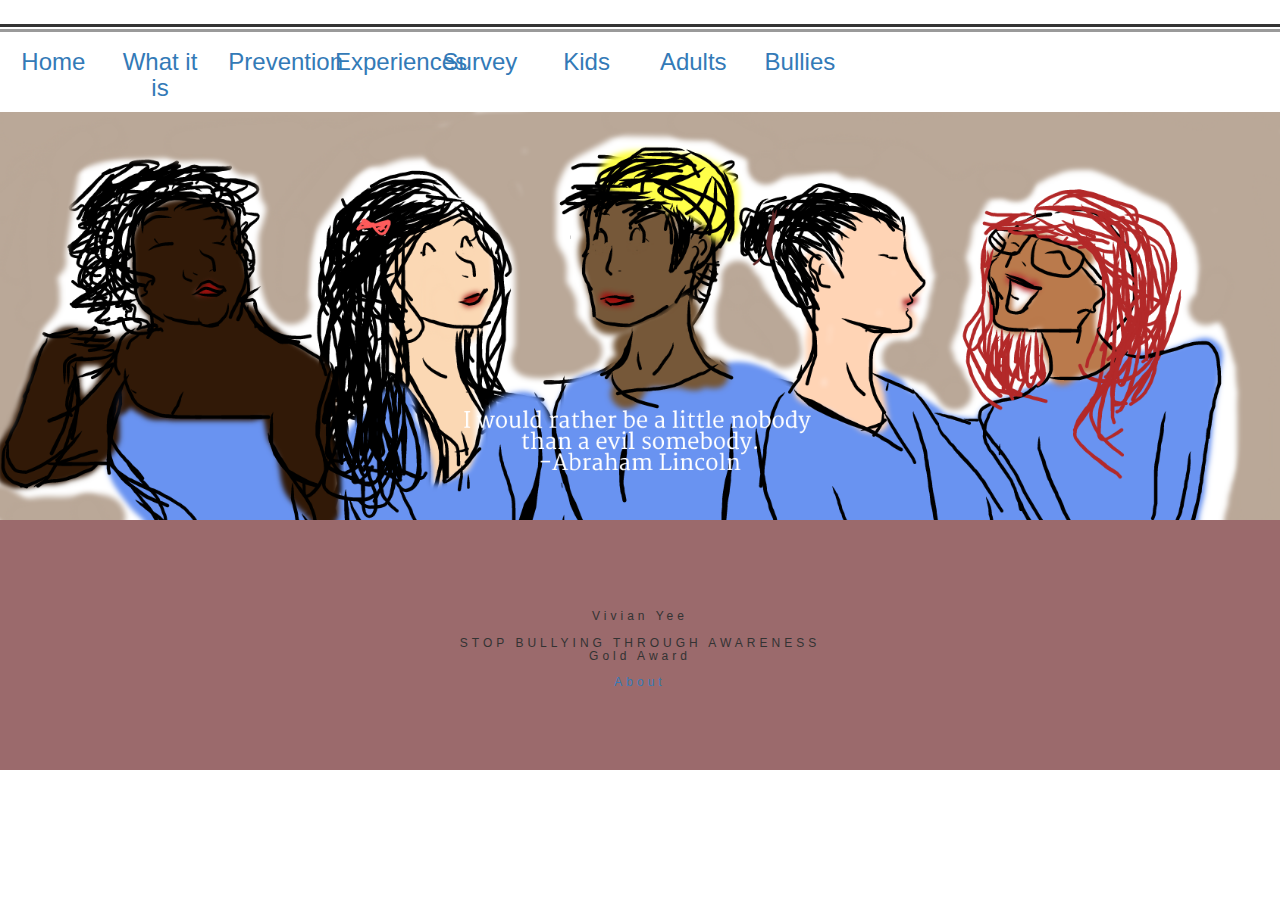
==== index.html @ ef4d487d "commiting no words" ====
<!DOCTYPE html>
<html>
  <head>
    <meta charset="utf-8">
    <title>Preventabully</title>
    <link rel="stylesheet" href="Preventabully.css">
    <link rel="stylesheet" href="https://maxcdn.bootstrapcdn.com/bootstrap/3.3.7/css/bootstrap.min.css">
  </head>
  <body>
    <!-- TOP PART -->

    <br>      <h1 id="Top"> </h1><center>
  <div class="center">
    <div class="secmenu"class="underline" class="row">
      <div class="col-md-1"><h3><a href="index.html">Home</a></h3></div>
      <div class="col-md-1"><h3><a href="Definition.html">What it is</a></h3></div>
      <div class="col-md-1"><h3><a href="Prevention.html">Prevention</a></h3></div>
      <div class="col-md-1"><h3><a href="Experiences.html">Experiences</a></h3></div>
      <div class="col-md-1"><h3><a href="Survey.html">Survey</a></h3></div>
      <div class="col-md-1"><h3><a href="Kid.html">Kids</a></h3></div>
      <div class="col-md-1"><h3><a href="Adult.html">Adults</a></h3></div>
      <div class="col-md-1"><h3><a href="Bully.html">Bullies</a></h3></div>
    </div>
  </div>

                <h1 id="topborder"></h2>
      <br><br><br>

    <!-- MAIN PIC -->
    <div class="image">
      <img src="frends.png" alt="MAIN PICTURE" width="100%">
      </div>

    <!-- SECTIONS -->
    <!-- <div class="menucolor">
      <div class="relative">
          <br><br><br><br><br><br><br>
        <ul id="menu">
          <li><h3><a href="Definition.html">What it is</a></h3></li>
          <li><h3><a href="Prevention.html">Prevention</a></h3></li>
          <li><h3><a href="Experiences.html">Experiences</a></h3></li>
          <li><h3><a href="Survey.html">Survey</a></h3></li>
        </ul>
      </div>
    </me>

      <br><br><br><br>
      <table>
        <tr>
          <div class="movebod" class="row">
            <div class="col-md-3"><img src="kid.png" alt="kid" width = 150px></div>
            <div class="col-md-3"><img src="adult.png" alt="adult" width = 160px></div>
            <div class="col-md-3"><img src="bully.png" alt="bully" width = 150px></div>
        </div>
        <tr>
          <br><br><br><br><br><br><br><br><br><br><br><br><br><br><br><br><br><br><br><br><br><br><br><br><br><br><br><br><br>
          <div class="movebutt" class="row">
          <div class="col-md-3"><button class="space" type="button" class="btn btn-default btn-lg btn-block"><a href="Kid.html">Kids</a></button></div>
          <div class="col-md-3"><button class="space" type="button" class="btn btn-default btn-lg btn-block"><a href="Adult.html">Adults</a></button><center></div>
          <div class="col-md-3"><button class="space" type="button" class="btn btn-default btn-lg btn-block"><a href="Bully.html">Bullies</a></button></div>
        </div>
        </tr>

        </tr>
      </table> -->
    </div>

  <div class="menucolor">
      
    </div>

    <div class="bottom"width="100%">
      <br><br><br><br>
      <h6>Vivian Yee<br><br>STOP BULLYING THROUGH AWARENESS<br>Gold Award<br><br><a href="About.html">About</a></h6><center>

    </div>

  </body>
</html>
---- Preventabully.css ----
body{
  background-color:#FFFFFF!important;
}
.center{
  margin: 0;
}
.underline{
  border-bottom-style: solid;
  border-bottom-color: inherit;

}

#topbord{
  border-top-style: solid;
  border-top-color: inherit;
  margin-top: 5px;
  border-width: thick;
}
#topborder{
  border-top-style: inset;
  border-top-color: inherit;
  margin-top: 2px;
}
#Top{
  border-top-style: solid;
  border-top-color: inherit;
  margin-top: 4px;
  margin-bottom: 2px;
}

#EX{
  font-size: 40px;
  color: black;
  letter-spacing: 3px;
}
.other3:hover {
    background-color: #111;
}
.firsmenu{
  position: relative;
  float: left;
}
.preventabullys{
  font-size: 30px;
  letter-spacing: 4px;
  text-shadow: 3px,3px,gray;
}

/*main focus*/
#mainpic{
  display: block;

}
.image {
   position: relative;
   width: 100%;
}

h2 {
   position: absolute;
   top: 200px;
   left: 0;
   width: 100%;
}
.boxed{
  border: 1px solid;
  width: 380px;
}
#quote{
  text-align: center;
  font-size: 22px;
  padding-right: 10px;
  letter-spacing: 4px;
  font-style: italic;
  font-weight: bold;
  color: white;
}

/*menu bar*/
div.relative{
  float: left;
  position: relative;
  left:30px;
}
ul {
  margin-left: 100px;
  float: left;
  list-style-type: none;
  margin: 0;
  padding: 0;
  width: 200px;
  background-color: #f1f1f1;
}
li a {
  display: block;
  color: #000;
  padding: 16px 16px;
  text-decoration: none;
}
li a:hover {
  background-color:rgb(94,80,63)  ;
  color: white;
}
h2{
  font-size: 10px;
}
.menucolor{
  background-color:#B09398;
  width:1200px;
}
.space{
  padding-top: 5px;
  padding-bottom: 5px;
  padding-right: 30px;
  padding-left: 30px;
}
.movebod{
  position: relative;
  left: 80px;
}
.movebutt{
  position: relative;
  left: 288px;
}

/*bottom*/
.bottom{
  background-color: #9B6A6C;
  height:250px;
  border-style: none;
  text-align: center;
}
h6{
  letter-spacing: 4px;
  font-weight:300;
  text-decoration: none;
}
td{
  padding: 100px;
}
/*SECOND PAGE*/
.whatbully{
 letter-spacing: 3px;
 font-size: 25px;
 text-align: center;
 position: relative;
}
.whatcyber{
  letter-spacing: 3px;
  font-size: 25px;
  text-align: center;
}
.secmenu{
  text-align: center;
}
.left{
  float: left;
  position: relative;left: 30px;
}
.uhead{
  font-size: 30px;
  font-weight: bold;
  text-align: center;
}
.EAE0D5{
  background-color: #EAE0D5;
}
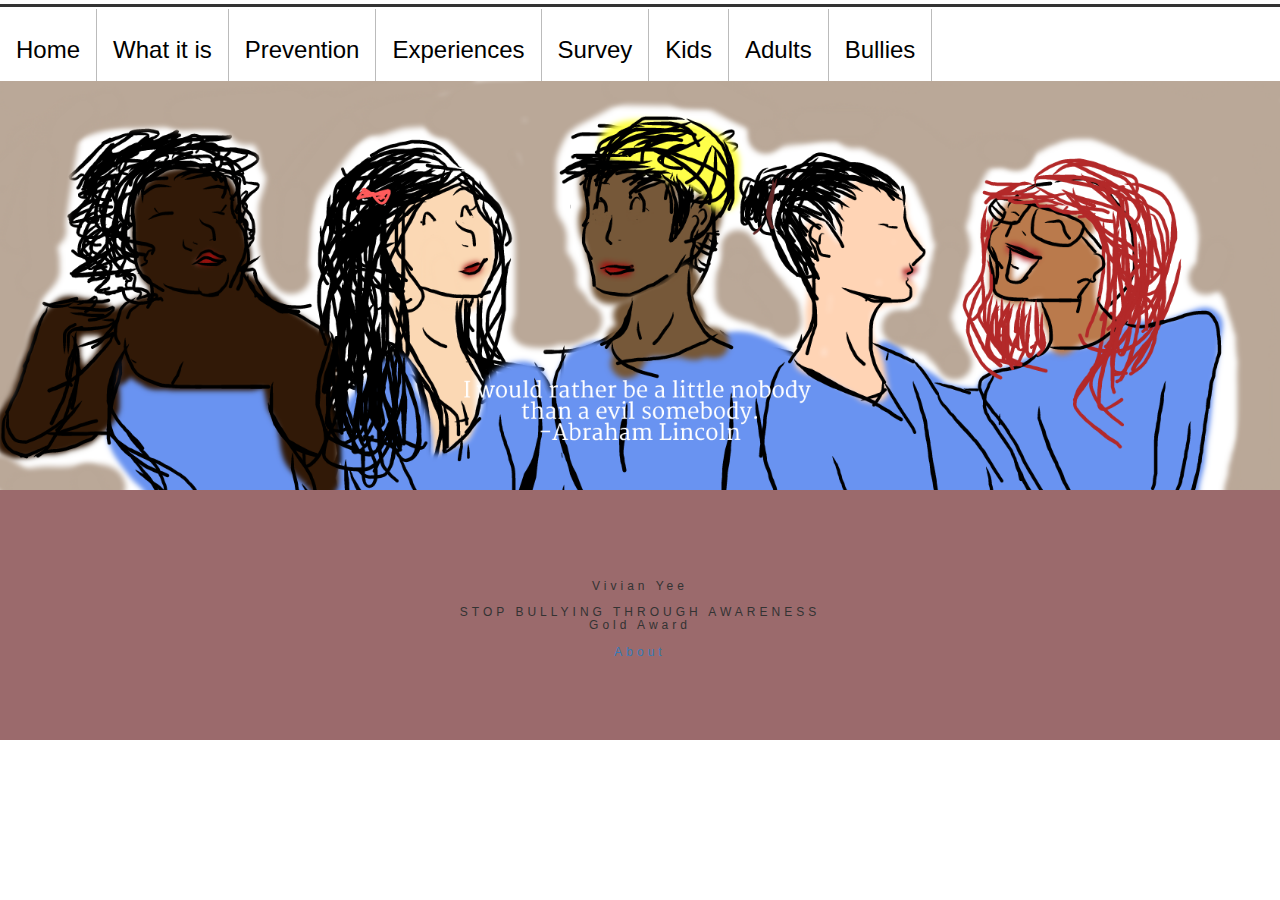
==== commit 3d0907fa: "commiting no words" ====
--- a/index.html
+++ b/index.html
@@ -6,10 +6,22 @@
     <link rel="stylesheet" href="Preventabully.css">
     <link rel="stylesheet" href="https://maxcdn.bootstrapcdn.com/bootstrap/3.3.7/css/bootstrap.min.css">
   </head>
-  <body>
+  <body id="first"scroll="no"style="overflow: hidden">
     <!-- TOP PART -->
+<h1 id="Top"> </h1>
+    <ul class="test">
+      <li><h3><a href="index.html">Home</a></h3></li>
+      <li><h3><a href="Definition.html">What it is</a></h3></li>
+      <li><h3><a href="Prevention.html">Prevention</a></h3></li>
+      <li><h3><a href="Experiences.html">Experiences</a></h3></li>
+      <li><h3><a href="Survey.html">Survey</a></h3></li>
+      <li><h3><a href="Kid.html">Kids</a></h3></li>
+      <li><h3><a href="Adult.html">Adults</a></h3></li>
+      <li><h3><a href="Bully.html">Bullies</a></h3></li>
+    </ul>
 
-    <br>      <h1 id="Top"> </h1><center>
+
+    <!-- <br>      <h1 id="Top"> </h1><center>
   <div class="center">
     <div class="secmenu"class="underline" class="row">
       <div class="col-md-1"><h3><a href="index.html">Home</a></h3></div>
@@ -21,14 +33,11 @@
       <div class="col-md-1"><h3><a href="Adult.html">Adults</a></h3></div>
       <div class="col-md-1"><h3><a href="Bully.html">Bullies</a></h3></div>
     </div>
-  </div>
-
-                <h1 id="topborder"></h2>
-      <br><br><br>
+  </div> -->
 
     <!-- MAIN PIC -->
     <div class="image">
-      <img src="frends.png" alt="MAIN PICTURE" width="100%">
+      <img src="frends.png" alt="MAIN PICTURE" width="100%"height="100%">
       </div>
 
     <!-- SECTIONS -->
@@ -66,10 +75,10 @@
     </div>
 
   <div class="menucolor">
-      
+
     </div>
 
-    <div class="bottom"width="100%">
+    <div class="bottom"width="100%"height="100%">
       <br><br><br><br>
       <h6>Vivian Yee<br><br>STOP BULLYING THROUGH AWARENESS<br>Gold Award<br><br><a href="About.html">About</a></h6><center>
 
--- a/Preventabully.css
+++ b/Preventabully.css
@@ -1,6 +1,42 @@
-body{
-  background-color:#FFFFFF!important;
+.test{
+    list-style-type: none;
+    margin: 0;
+    padding: 0;
+    overflow: hidden;
+    background-color: #FFFFFF;
 }
+li {
+    float: left;
+    border-right:1px solid #bbb;
+}
+li a {
+    display: block;
+    color: black;
+    text-align: center;
+    padding: 8px 16px;
+    text-decoration: none;
+}
+
+li a:hover:not(.active) {
+    background-color: pink;
+}
+
+.active {
+    background-color: #4CAF50;
+}
+
+
+
+
+
+
+
+
+
+
+
+
+
 .center{
   margin: 0;
 }
@@ -82,25 +118,7 @@
   position: relative;
   left:30px;
 }
-ul {
-  margin-left: 100px;
-  float: left;
-  list-style-type: none;
-  margin: 0;
-  padding: 0;
-  width: 200px;
-  background-color: #f1f1f1;
-}
-li a {
-  display: block;
-  color: #000;
-  padding: 16px 16px;
-  text-decoration: none;
-}
-li a:hover {
-  background-color:rgb(94,80,63)  ;
-  color: white;
-}
+
 h2{
   font-size: 10px;
 }
@@ -135,6 +153,10 @@
   font-weight:300;
   text-decoration: none;
 }
+.spread{
+  border-collapse: separate;
+  border-spacing: 100px 50px;
+}
 td{
   padding: 100px;
 }
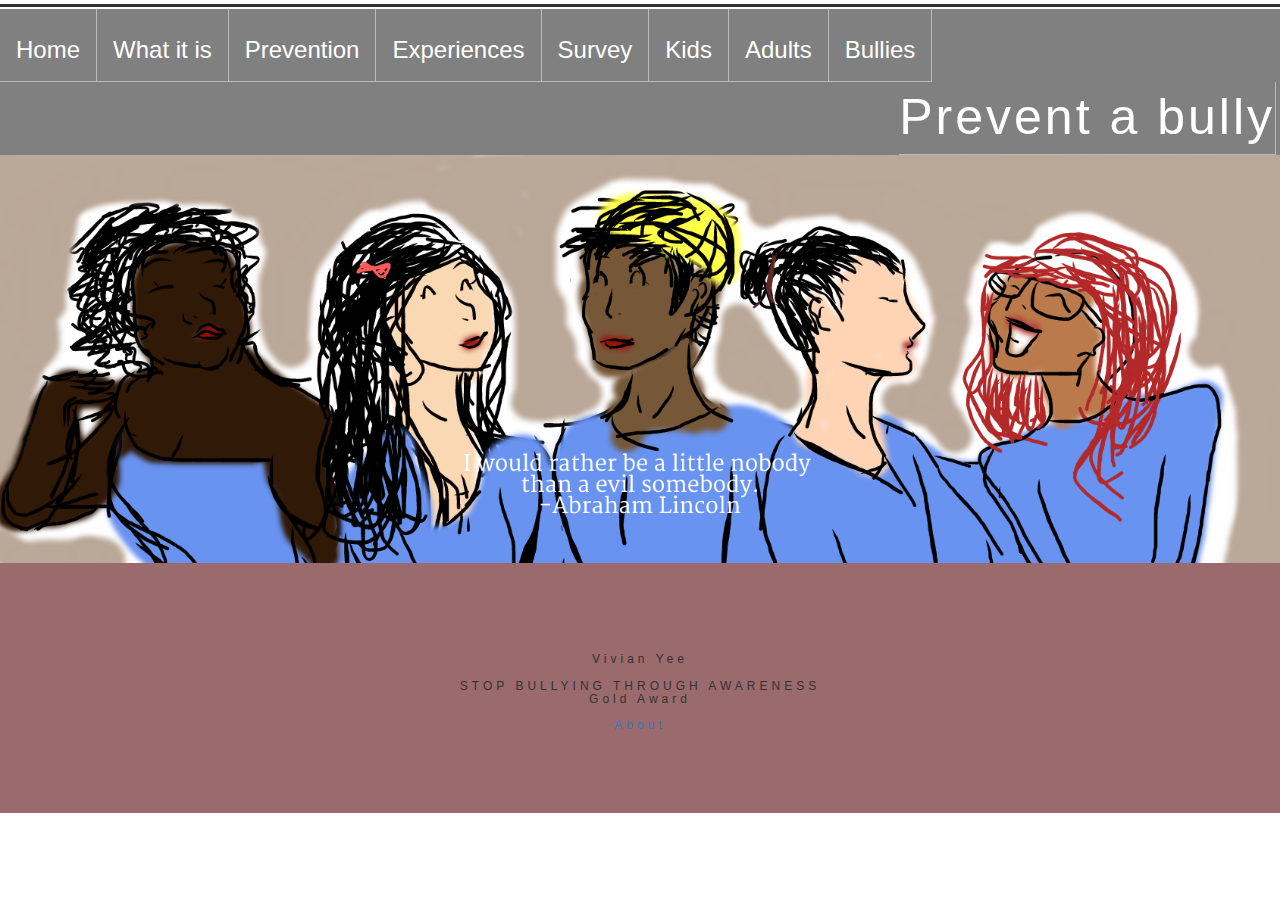
==== commit 9d4f9446: "committing stu" ====
--- a/index.html
+++ b/index.html
@@ -18,6 +18,7 @@
       <li><h3><a href="Kid.html">Kids</a></h3></li>
       <li><h3><a href="Adult.html">Adults</a></h3></li>
       <li><h3><a href="Bully.html">Bullies</a></h3></li>
+      <li class="prevent">Prevent a bully</li>
     </ul>
 
 
--- a/Preventabully.css
+++ b/Preventabully.css
@@ -3,28 +3,36 @@
     margin: 0;
     padding: 0;
     overflow: hidden;
-    background-color: #FFFFFF;
-}
+    background-color: grey;
+  }
 li {
     float: left;
     border-right:1px solid #bbb;
+    border-bottom:1px solid #bbb;
 }
 li a {
     display: block;
-    color: black;
+    color: white;
     text-align: center;
     padding: 8px 16px;
     text-decoration: none;
 }
 
 li a:hover:not(.active) {
-    background-color: pink;
+    background-color: black;
 }
 
 .active {
     background-color: #4CAF50;
 }
-
+.prevent{
+  font-size: 50px;
+  letter-spacing: 3px;
+  color: white;
+  position: relative;
+  float: right;
+  right:4px;
+}
 
 
 
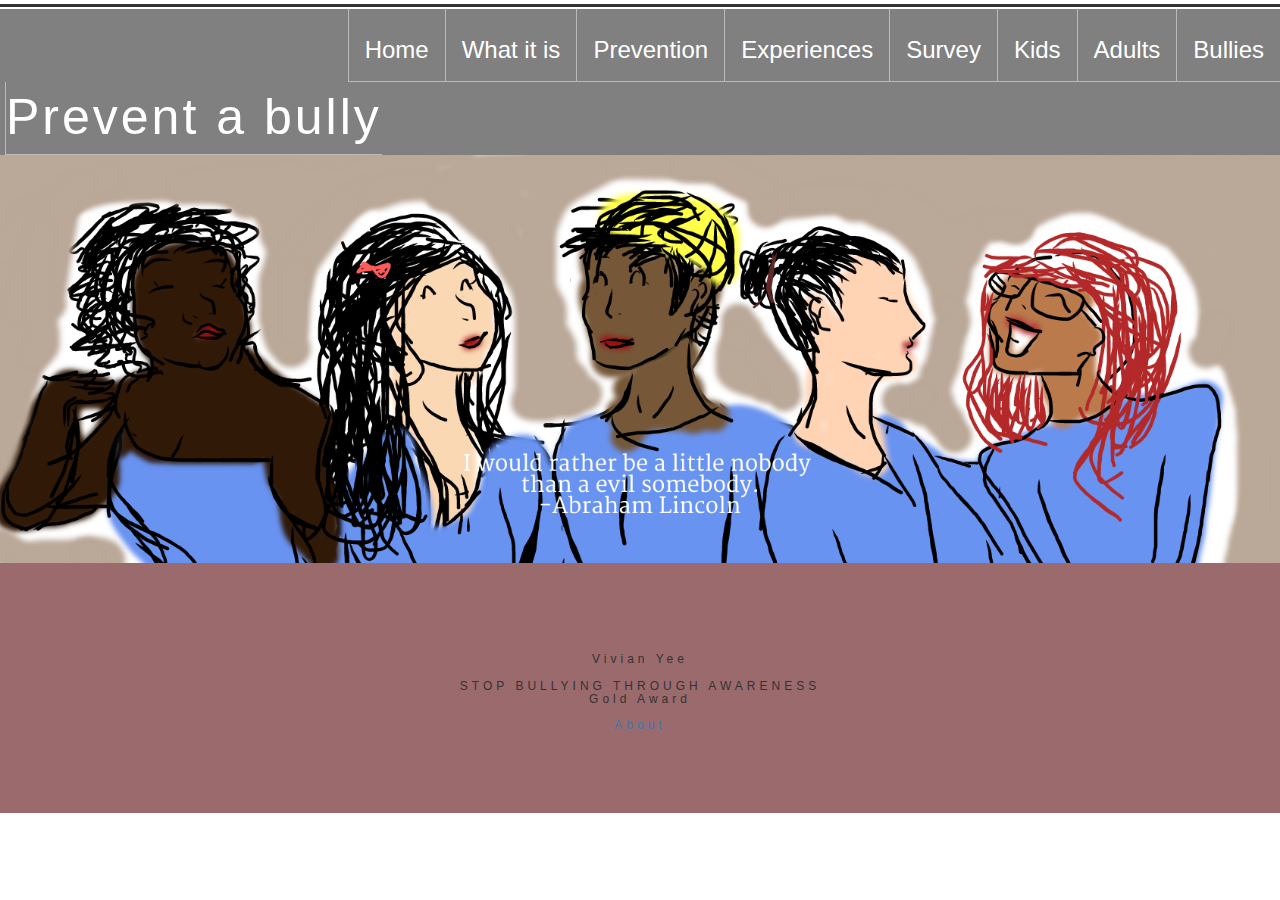
==== commit 298d84c5: "survey" ====
--- a/index.html
+++ b/index.html
@@ -10,14 +10,14 @@
     <!-- TOP PART -->
 <h1 id="Top"> </h1>
     <ul class="test">
+      <li><h3><a href="Bully.html">Bullies</a></h3></li>
+      <li><h3><a href="Adult.html">Adults</a></h3></li>
+      <li><h3><a href="Kid.html">Kids</a></h3></li>
+      <li><h3><a href="Survey.html">Survey</a></h3></li>
+      <li><h3><a href="Experiences.html">Experiences</a></h3></li>
+      <li><h3><a href="Prevention.html">Prevention</a></h3></li>
+      <li><h3><a href="Definition.html">What it is</a></h3></li>
       <li><h3><a href="index.html">Home</a></h3></li>
-      <li><h3><a href="Definition.html">What it is</a></h3></li>
-      <li><h3><a href="Prevention.html">Prevention</a></h3></li>
-      <li><h3><a href="Experiences.html">Experiences</a></h3></li>
-      <li><h3><a href="Survey.html">Survey</a></h3></li>
-      <li><h3><a href="Kid.html">Kids</a></h3></li>
-      <li><h3><a href="Adult.html">Adults</a></h3></li>
-      <li><h3><a href="Bully.html">Bullies</a></h3></li>
       <li class="prevent">Prevent a bully</li>
     </ul>
 
--- a/Preventabully.css
+++ b/Preventabully.css
@@ -6,8 +6,8 @@
     background-color: grey;
   }
 li {
-    float: left;
-    border-right:1px solid #bbb;
+    float: right;
+    border-left:1px solid #bbb;
     border-bottom:1px solid #bbb;
 }
 li a {
@@ -30,8 +30,8 @@
   letter-spacing: 3px;
   color: white;
   position: relative;
-  float: right;
-  right:4px;
+  float: left;
+  left:5px;
 }
 
 
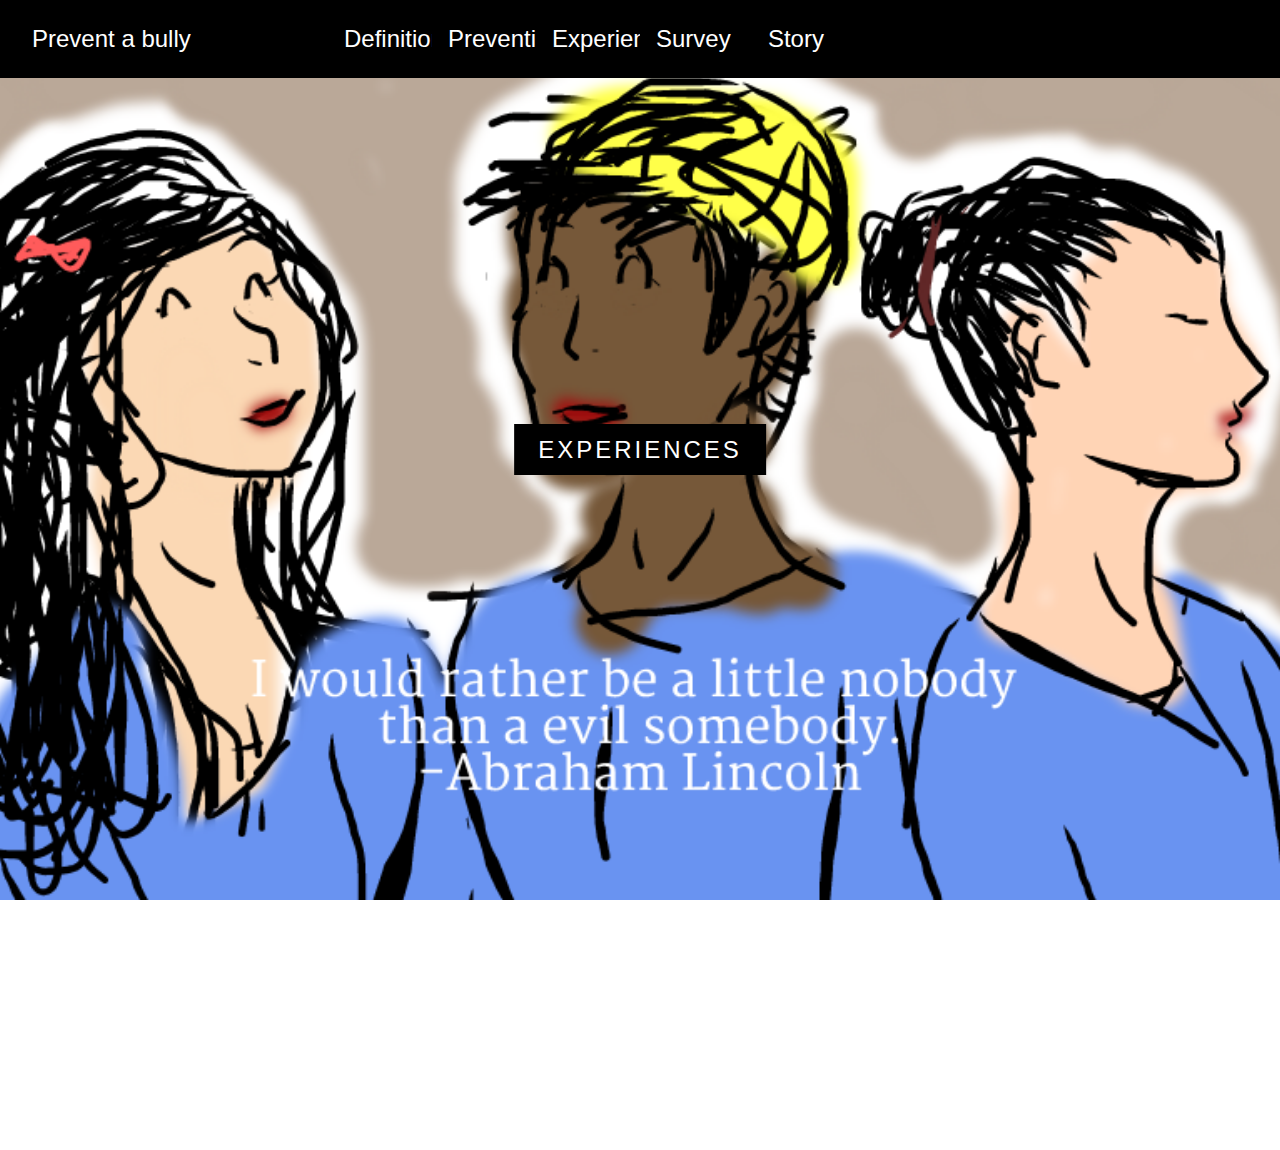
==== commit 16bfbde8: "Update index.html" ====
--- a/index.html
+++ b/index.html
@@ -2,13 +2,39 @@
 <html>
   <head>
     <meta charset="utf-8">
-    <title>Preventabully</title>
+    <title>Prevent a bully</title>
     <link rel="stylesheet" href="Preventabully.css">
     <link rel="stylesheet" href="https://maxcdn.bootstrapcdn.com/bootstrap/3.3.7/css/bootstrap.min.css">
+    <link rel="stylesheet" href="https://www.w3schools.com/w3css/4/w3.css">
+<link rel="stylesheet" href="https://fonts.googleapis.com/css?family=Lato">
+<link rel="stylesheet" href="https://cdnjs.cloudflare.com/ajax/libs/font-awesome/4.7.0/css/font-awesome.min.css">
+<link rel="shortcut icon" href="favicon.ico" type="image/x-icon">
   </head>
   <body id="first"scroll="no"style="overflow: hidden">
     <!-- TOP PART -->
-<h1 id="Top"> </h1>
+    <div class="w3-top">
+      <div class="w3-row w3-padding w3-black">
+        <div class="w3-col s3">
+          <h3><a href="index.html" class="w3-button W3-block w3-black">Prevent a bully</a></h3>
+        </div>
+        <div class="w3-col s1">
+          <h3><a href="Definition.html" class="w3-button w3-block w3-black">Definition</a></h3>
+        </div>
+        <div class="w3-col s1">
+          <h3><a href="Prevention.html" class="w3-button w3-block w3-black">Prevention</a></h3>
+        </div>
+        <div class="w3-col s1">
+          <h3><a href="Experiences.html" class="w3-button w3-block w3-black">Experiences</a></h3>
+        </div>
+        <div class="w3-col s1">
+          <h3><a href="Survey.html" class="w3-button w3-block w3-black">Survey</a></h3>
+        </div>
+        <div class="w3-col s1">
+          <h3><a href="Kid.html" class="w3-button w3-block w3-black">Story</a></h3>
+        </div>
+      </div>
+    </div>
+<!-- <h1 id="Top"> </h1>
     <ul class="test">
       <li><h3><a href="Bully.html">Bullies</a></h3></li>
       <li><h3><a href="Adult.html">Adults</a></h3></li>
@@ -19,7 +45,7 @@
       <li><h3><a href="Definition.html">What it is</a></h3></li>
       <li><h3><a href="index.html">Home</a></h3></li>
       <li class="prevent">Prevent a bully</li>
-    </ul>
+    </ul> -->
 
 
     <!-- <br>      <h1 id="Top"> </h1><center>
@@ -37,8 +63,10 @@
   </div> -->
 
     <!-- MAIN PIC -->
-    <div class="image">
-      <img src="frends.png" alt="MAIN PICTURE" width="100%"height="100%">
+    <div class="bg">
+      <div class="w3-display-middle" style="white-space:nowrap;">
+        <span style="letter-spacing:3px;"class="w3-center w3-padding-large w3-black w3-xlarge w3-wide w3-animate-opacity"><a href="experiences.html">EXPERIENCES</a></span>
+      </div>
       </div>
 
     <!-- SECTIONS -->
--- a/Preventabully.css
+++ b/Preventabully.css
@@ -35,12 +35,36 @@
 }
 
 
-
-
-
-
-
-
+.left{
+  float: left;
+  width: 48%;
+  left: 5px;
+}
+
+body, html {
+    height: 100%;
+}
+
+.bg {
+    /* The image used */
+    background-image: url("frends.png");
+
+    /* Full height */
+    height: 100%;
+
+    /* Center and scale the image nicely */
+    background-position: center;
+    background-repeat: no-repeat;
+    background-size: cover;
+  }
+
+
+
+#survey{
+  text-align: center;
+  font-size: 20px;
+  letter-spacing: 4px;
+}
 
 
 
@@ -71,6 +95,17 @@
   margin-top: 4px;
   margin-bottom: 2px;
 }
+.bgc {
+    /* The image used */
+    background-image: url("COOL.png");
+    height: 100%;
+
+    /* Center and scale the image nicely */
+    background-attachment: fixed;
+background-position: center;
+background-repeat: no-repeat;
+background-size: cover;
+  }
 
 #EX{
   font-size: 40px;
@@ -91,15 +126,39 @@
 }
 
 /*main focus*/
-#mainpic{
+.mainpic{
   display: block;
 
 }
+
+#myBtn {
+  display: none;
+  position: fixed;
+  bottom: 10%;
+  right: 2%;
+  z-index: 99;
+  border: none;
+  outline: none;
+  background-color: black;
+  color: white;
+  cursor: pointer;
+  padding: 15px;
+  border-radius: 10px;
+}
+#myBtn:hover {
+  background-color: #555;
+}
+
 .image {
    position: relative;
    width: 100%;
 }
-
+.experiences{
+  margin-left: 10%;
+  margin-right:10%;
+  text-indent: 50px;
+  font-family: "Palatino Linotype", "Book Antiqua", Palatino, serif;
+}
 h2 {
    position: absolute;
    top: 200px;
@@ -153,8 +212,12 @@
 .bottom{
   background-color: #9B6A6C;
   height:250px;
+  width: 100%;
   border-style: none;
   text-align: center;
+  float: left;
+  position:relative;
+
 }
 h6{
   letter-spacing: 4px;
@@ -165,19 +228,29 @@
   border-collapse: separate;
   border-spacing: 100px 50px;
 }
+fieldset{
+  border: 0px;
+}
+.big {
+    line-height: 150%;
+}
 td{
   padding: 100px;
+}
+.ez{
+    border-collapse: separate;
+    border-spacing: 100px 0px;
 }
 /*SECOND PAGE*/
 .whatbully{
  letter-spacing: 3px;
- font-size: 25px;
+ font-size: 130%;
  text-align: center;
  position: relative;
 }
 .whatcyber{
   letter-spacing: 3px;
-  font-size: 25px;
+   font-size: 130%;
   text-align: center;
 }
 .secmenu{
@@ -186,6 +259,7 @@
 .left{
   float: left;
   position: relative;left: 30px;
+  width: 40%;
 }
 .uhead{
   font-size: 30px;
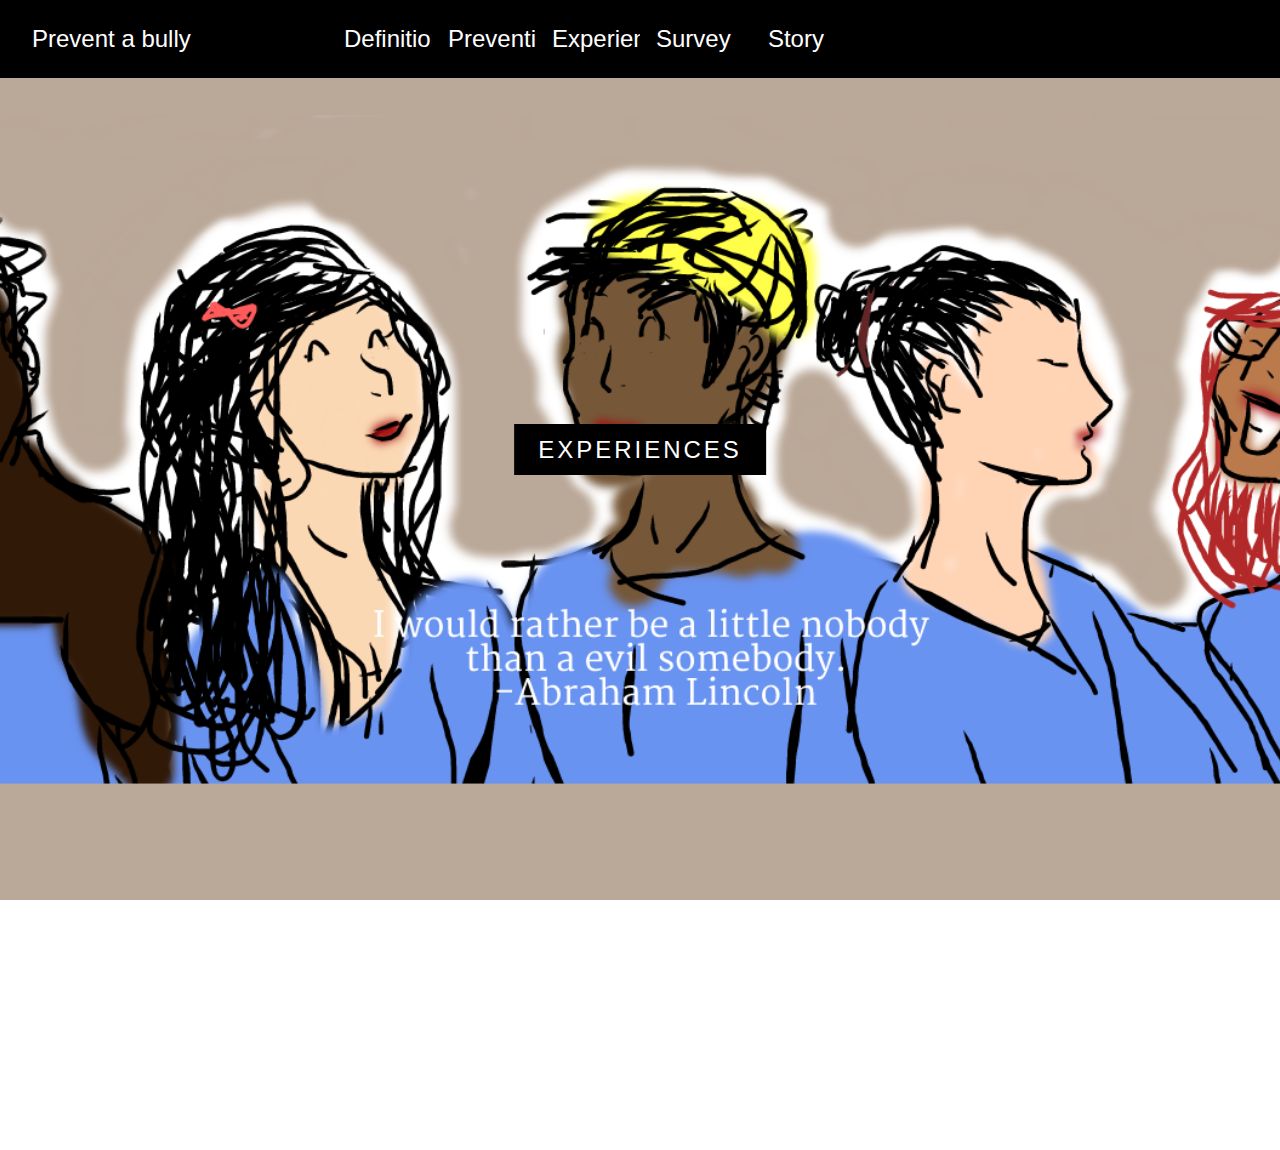
==== commit d48ba96a: "Update index.html" ====
--- a/index.html
+++ b/index.html
@@ -65,7 +65,7 @@
     <!-- MAIN PIC -->
     <div class="bg">
       <div class="w3-display-middle" style="white-space:nowrap;">
-        <span style="letter-spacing:3px;"class="w3-center w3-padding-large w3-black w3-xlarge w3-wide w3-animate-opacity"><a href="experiences.html">EXPERIENCES</a></span>
+        <span style="letter-spacing:3px;"class="w3-center w3-padding-large w3-black w3-xlarge w3-wide w3-animate-opacity"><a href="Experiences.html">EXPERIENCES</a></span>
       </div>
       </div>
 
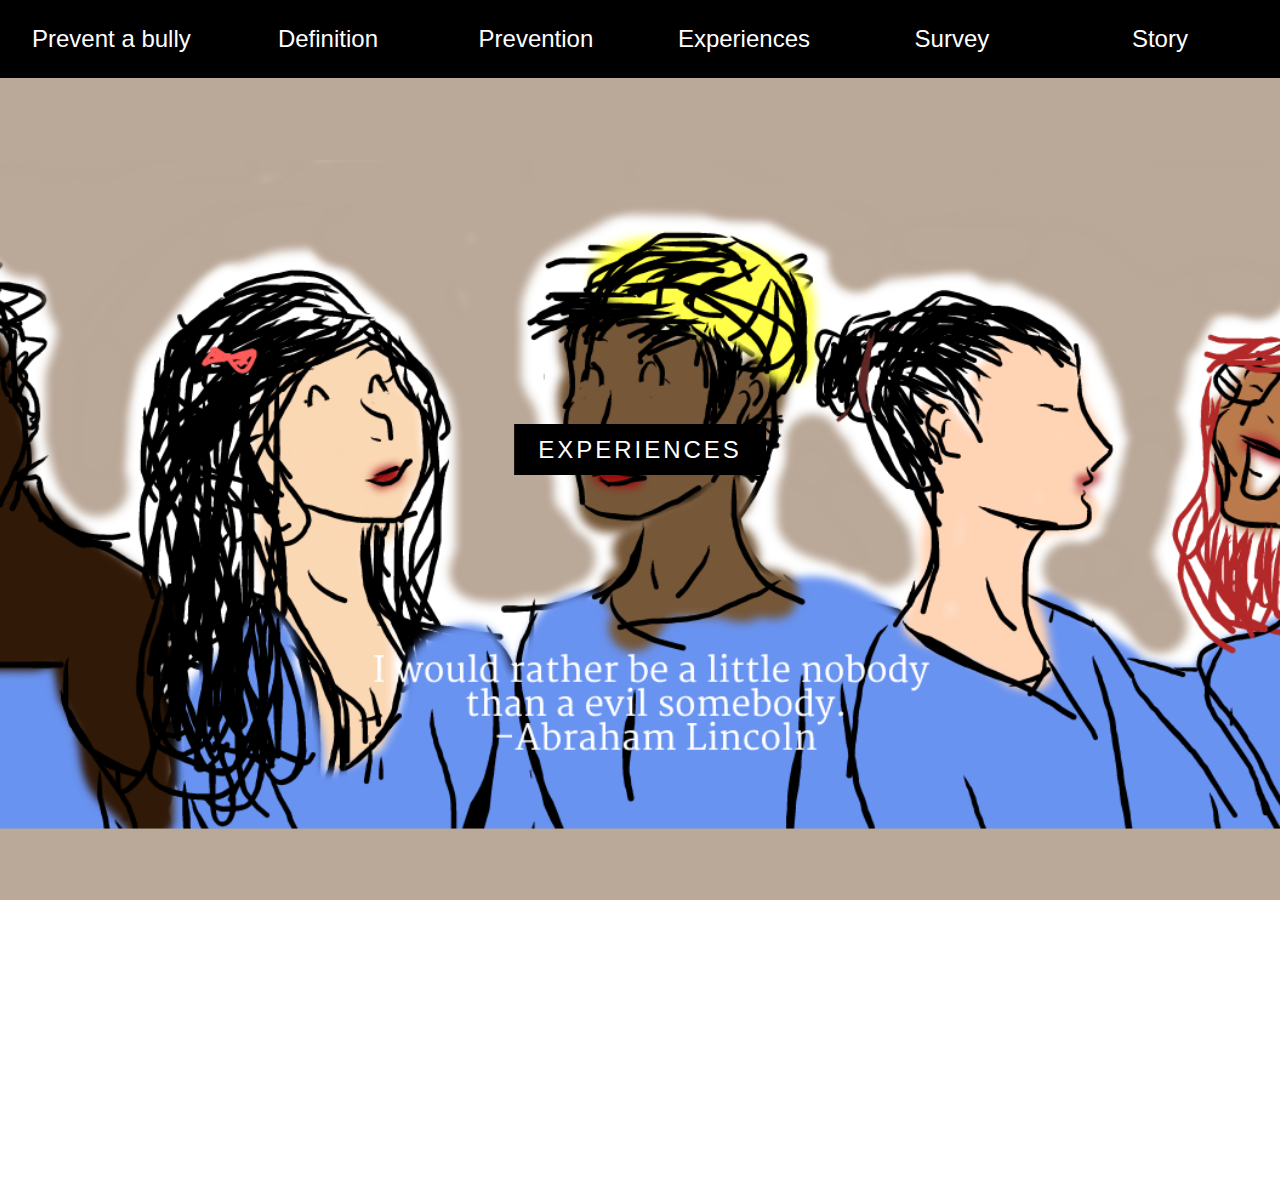
==== commit 4655c332: "Update index.html" ====
--- a/index.html
+++ b/index.html
@@ -14,26 +14,27 @@
     <!-- TOP PART -->
     <div class="w3-top">
       <div class="w3-row w3-padding w3-black">
-        <div class="w3-col s3">
+        <div class="w3-col s2">
           <h3><a href="index.html" class="w3-button W3-block w3-black">Prevent a bully</a></h3>
         </div>
-        <div class="w3-col s1">
+        <div class="w3-col s2">
           <h3><a href="Definition.html" class="w3-button w3-block w3-black">Definition</a></h3>
         </div>
-        <div class="w3-col s1">
+        <div class="w3-col s2">
           <h3><a href="Prevention.html" class="w3-button w3-block w3-black">Prevention</a></h3>
         </div>
-        <div class="w3-col s1">
+        <div class="w3-col s2">
           <h3><a href="Experiences.html" class="w3-button w3-block w3-black">Experiences</a></h3>
         </div>
-        <div class="w3-col s1">
+        <div class="w3-col s2">
           <h3><a href="Survey.html" class="w3-button w3-block w3-black">Survey</a></h3>
         </div>
-        <div class="w3-col s1">
+        <div class="w3-col s2">
           <h3><a href="Kid.html" class="w3-button w3-block w3-black">Story</a></h3>
         </div>
       </div>
     </div>
+
 <!-- <h1 id="Top"> </h1>
     <ul class="test">
       <li><h3><a href="Bully.html">Bullies</a></h3></li>
@@ -61,11 +62,11 @@
       <div class="col-md-1"><h3><a href="Bully.html">Bullies</a></h3></div>
     </div>
   </div> -->
-
+<br><br>  
     <!-- MAIN PIC -->
     <div class="bg">
       <div class="w3-display-middle" style="white-space:nowrap;">
-        <span style="letter-spacing:3px;"class="w3-center w3-padding-large w3-black w3-xlarge w3-wide w3-animate-opacity"><a href="Experiences.html">EXPERIENCES</a></span>
+        <span style="letter-spacing:3px;"class="w3-center w3-padding-large w3-black w3-xlarge w3-wide w3-animate-opacity"><a href="experiences.html">EXPERIENCES</a></span>
       </div>
       </div>
 
--- a/Preventabully.css
+++ b/Preventabully.css
@@ -244,13 +244,10 @@
 /*SECOND PAGE*/
 .whatbully{
  letter-spacing: 3px;
- font-size: 130%;
  text-align: center;
- position: relative;
 }
 .whatcyber{
   letter-spacing: 3px;
-   font-size: 130%;
   text-align: center;
 }
 .secmenu{
